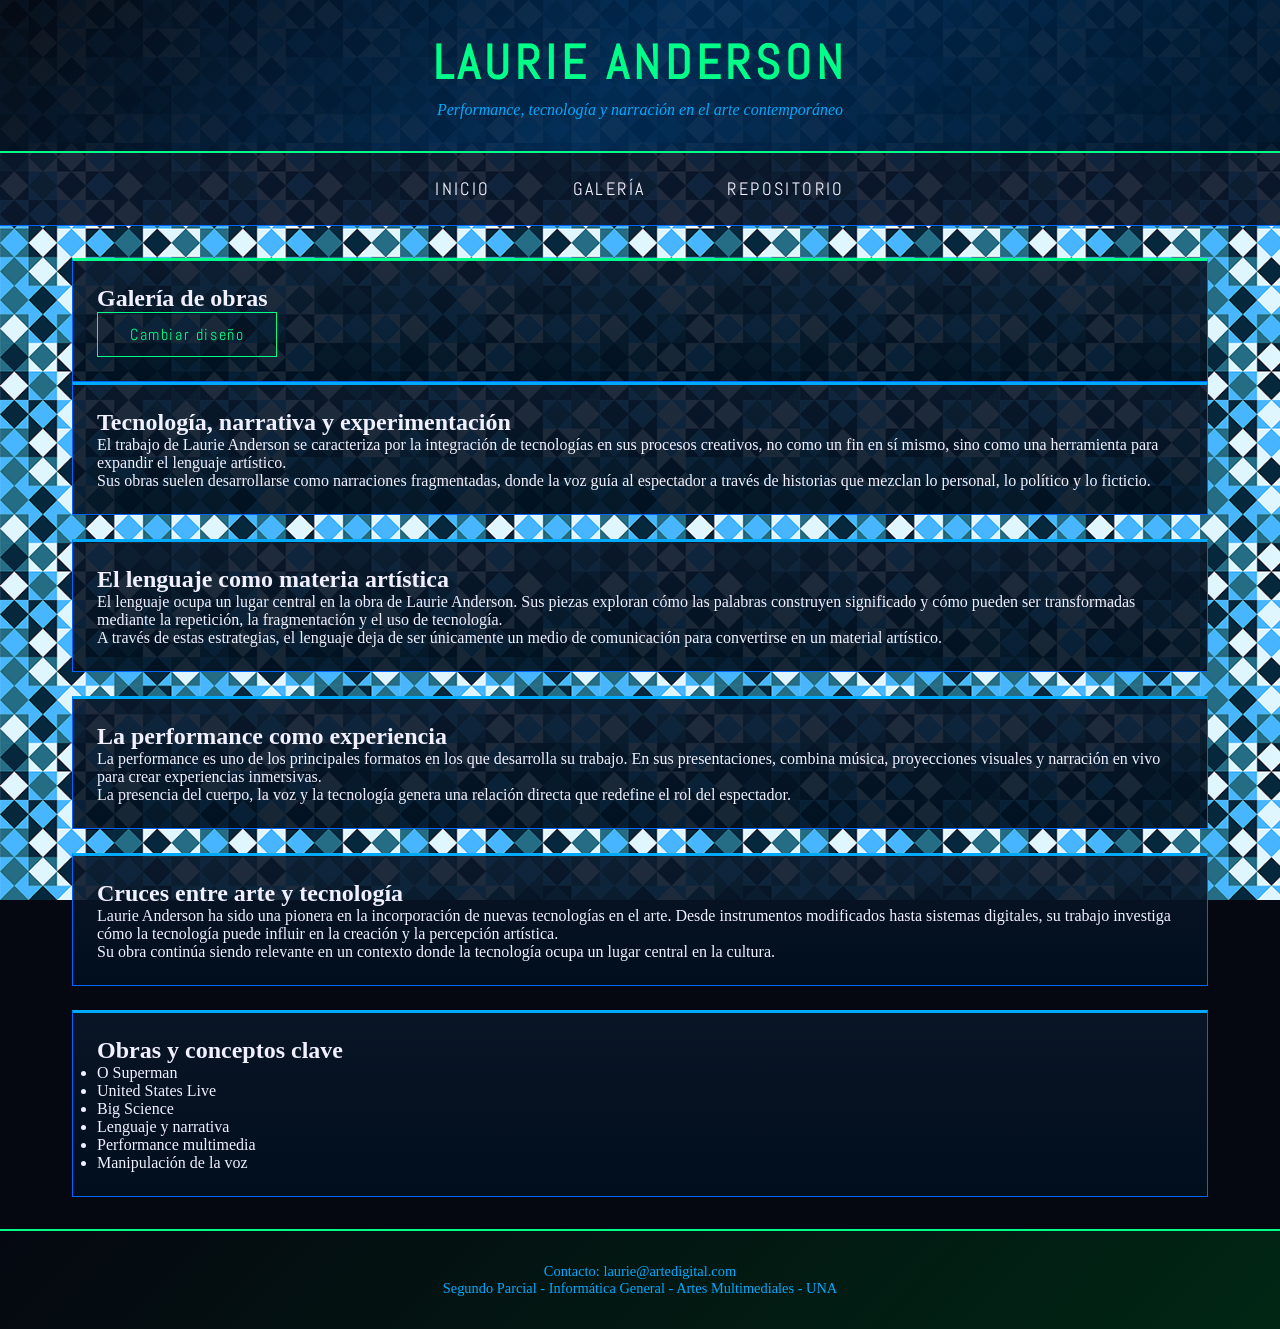
==== galeria.html @ 89d1b262 "modificaciones en nombres, creacion de galeria" ====
<!DOCTYPE html>
<html lang="es">
<head>
    <meta charset="UTF-8">
    <meta name="viewport" content="width=device-width, initial-scale=1.0">
    <title>Laurie Anderson - Obra y Pensamiento</title>
    <link rel="stylesheet" href="estilos.css">
</head>
<body>

    <header>
        <h1>Laurie Anderson</h1>
        <p>Performance, tecnología y narración en el arte contemporáneo</p>
    </header>

    <nav>
        <a href="index.html">Inicio</a>
        <a href="galeria.html">Galería</a>
        <a href="repositorio.html">Repositorio</a>
    </nav>

    <main>
        <div class="contenedor">

            <div class="columnas-2">

                <!-- columna izquierda: galería -->
                <div class="columna-ancha">
                    <h2>Galería de obras</h2>
                    <button id="btnCambioDiseno">Cambiar diseño</button>
                    <div id="galeria"></div>
                </div>

                <!-- columna derecha: texto -->
                <div class="columna-angosta">

                    <article>
                        <h2>Tecnología, narrativa y experimentación</h2>
                        <p>El trabajo de Laurie Anderson se caracteriza por la integración de tecnologías en sus procesos creativos, no como un fin en sí mismo, sino como una herramienta para expandir el lenguaje artístico.</p>
                        <p>Sus obras suelen desarrollarse como narraciones fragmentadas, donde la voz guía al espectador a través de historias que mezclan lo personal, lo político y lo ficticio.</p>
                    </article>

                    <article>
                        <h2>El lenguaje como materia artística</h2>
                        <p>El lenguaje ocupa un lugar central en la obra de Laurie Anderson. Sus piezas exploran cómo las palabras construyen significado y cómo pueden ser transformadas mediante la repetición, la fragmentación y el uso de tecnología.</p>
                        <p>A través de estas estrategias, el lenguaje deja de ser únicamente un medio de comunicación para convertirse en un material artístico.</p>
                    </article>

                    <article>
                        <h2>La performance como experiencia</h2>
                        <p>La performance es uno de los principales formatos en los que desarrolla su trabajo. En sus presentaciones, combina música, proyecciones visuales y narración en vivo para crear experiencias inmersivas.</p>
                        <p>La presencia del cuerpo, la voz y la tecnología genera una relación directa que redefine el rol del espectador.</p>
                    </article>

                    <article>
                        <h2>Cruces entre arte y tecnología</h2>
                        <p>Laurie Anderson ha sido una pionera en la incorporación de nuevas tecnologías en el arte. Desde instrumentos modificados hasta sistemas digitales, su trabajo investiga cómo la tecnología puede influir en la creación y la percepción artística.</p>
                        <p>Su obra continúa siendo relevante en un contexto donde la tecnología ocupa un lugar central en la cultura.</p>
                    </article>

                    <section>
                        <h2>Obras y conceptos clave</h2>
                        <ul>
                            <li>O Superman</li>
                            <li>United States Live</li>
                            <li>Big Science</li>
                            <li>Lenguaje y narrativa</li>
                            <li>Performance multimedia</li>
                            <li>Manipulación de la voz</li>
                        </ul>
                    </section>

                </div>

            </div>

        </div>
    </main>

    <footer>
        <p>Contacto: laurie@artedigital.com</p>
        <p>Segundo Parcial - Informática General - Artes Multimediales - UNA</p>
    </footer>

    <script src="js/galeria.js"></script>

</body>
</html>
---- estilos.css ----
/* ===== IMPORTACIÓN DE FUENTE ===== */
@import url('https://fonts.googleapis.com/css2?family=Abel&display=swap');

/* ===== VARIABLES ===== */
:root {
    --negro: #050810;
    --azul-profundo: #0a1628;
    --azul-electrico: #0066ff;
    --azul-neon: #00aaff;
    --violeta: #7700ff;
    --verde-neon: #00ff88;
    --verde-electrico: #00cc66;
    --blanco: #f0f0ff;
    --acento: #4488ff;
}

/* ===== RESET Y BASE ===== */
* {
    margin: 0;
    padding: 0;
    box-sizing: border-box;
}

body {
    background-color: var(--negro);
    background-image: url('img/fondo.png');
    background-size: 200px 200px;
    background-repeat: repeat;
    background-attachment: fixed;
    color: var(--blanco);
    font-family: Georgia, serif;
    display: flex;
    flex-direction: column;
    align-items: center;
}

/* ===== CONTENEDOR PRINCIPAL ===== */
.contenedor {
    max-width: 1200px;
    width: 100%;
    padding: 2rem;
}

/* ===== HEADER ===== */
header {
    width: 100%;
    padding: 2rem;
    background: linear-gradient(
        135deg,
        rgba(5, 8, 16, 0.95) 0%,
        rgba(0, 40, 80, 0.95) 50%,
        rgba(0, 20, 40, 0.95) 100%
    );
    border-bottom: 2px solid var(--verde-neon);
    text-align: center;
}

header h1 {
    font-family: 'Abel', sans-serif;
    font-size: 3rem;
    color: var(--verde-neon);
    letter-spacing: 0.3rem;
    text-transform: uppercase;
}

header p {
    color: var(--azul-neon);
    font-style: italic;
    margin-top: 0.5rem;
    font-size: 1rem;
}

/* ===== NAV ===== */
nav {
    width: 100%;
    background-color: rgba(10, 22, 40, 0.9);
    border-bottom: 1px solid var(--azul-electrico);
    display: flex;
    justify-content: center;
    gap: 3rem;
    padding: 1rem;
}

nav a {
    font-family: 'Abel', sans-serif;
    color: var(--blanco);
    text-decoration: none;
    font-size: 1.1rem;
    letter-spacing: 0.15rem;
    text-transform: uppercase;
    padding: 0.5rem 1rem;
    border: 1px solid transparent;
    transition: all 0.3s;
}

nav a:hover {
    color: var(--verde-neon);
    border: 1px solid var(--verde-neon);
}

nav a:visited {
    color: var(--blanco);
}

nav a:active {
    color: var(--violeta);
}

/* ===== MAIN ===== */
main {
    width: 100%;
    max-width: 1200px;
}

/* ===== LAYOUT 3 COLUMNAS ===== */
.columnas {
    display: flex;
    flex-direction: row;
    gap: 2rem;
    margin: 2rem 0;
}

.columna {
    flex: 1;
    background: linear-gradient(
        180deg,
        rgba(10, 22, 40, 0.85) 0%,
        rgba(0, 15, 30, 0.85) 100%
    );
    border: 1px solid var(--azul-electrico);
    border-top: 3px solid var(--verde-neon);
    padding: 1.5rem;
    transition: border-color 0.3s;
}

.columna:hover {
    border-top-color: var(--azul-neon);
}

.columna h2 {
    font-family: 'Abel', sans-serif;
    color: var(--verde-neon);
    font-size: 1.4rem;
    margin-bottom: 1rem;
    letter-spacing: 0.1rem;
}

.columna p {
    font-size: 1rem;
    line-height: 1.7;
    margin-bottom: 1rem;
}

blockquote {
    font-family: 'Abel', sans-serif;
    font-size: 1.5rem;
    color: var(--azul-neon);
    line-height: 1.6;
    font-style: italic;
    border-left: 3px solid var(--verde-neon);
    padding-left: 1rem;
}

/* ===== DATO CURIOSO ===== */
#datosCuriosos {
    background: linear-gradient(
        135deg,
        rgba(0, 20, 40, 0.85) 0%,
        rgba(0, 50, 30, 0.85) 100%
    );
    border: 1px solid var(--verde-neon);
    padding: 2rem;
    margin: 2rem 0;
    text-align: center;
}

#datosCuriosos h2 {
    font-family: 'Abel', sans-serif;
    color: var(--verde-neon);
    font-size: 1.4rem;
    margin-bottom: 1rem;
    letter-spacing: 0.1rem;
}

#textoCurioso {
    font-size: 1rem;
    line-height: 1.7;
    margin-bottom: 1.5rem;
    min-height: 3rem;
    color: var(--blanco);
}

/* ===== BOTONES ===== */
button {
    background-color: transparent;
    color: var(--verde-neon);
    border: 1px solid var(--verde-neon);
    padding: 0.7rem 2rem;
    font-family: 'Abel', sans-serif;
    font-size: 1rem;
    letter-spacing: 0.1rem;
    cursor: pointer;
    transition: all 0.3s;
}

button:hover {
    background-color: var(--verde-neon);
    color: var(--negro);
}

/* ===== FOOTER ===== */
footer {
    width: 100%;
    padding: 2rem;
    background: linear-gradient(
        135deg,
        rgba(5, 8, 16, 0.95) 0%,
        rgba(0, 40, 20, 0.95) 100%
    );
    border-top: 2px solid var(--verde-neon);
    text-align: center;
    font-size: 0.9rem;
    color: var(--azul-neon);
}

/* ===== SECCIONES DEL EJERCICIO ===== */
#intro-ejercicio,
#paso1,
#paso2,
#paso3,
#resultados {
    background: linear-gradient(
        180deg,
        rgba(10, 22, 40, 0.90) 0%,
        rgba(0, 15, 30, 0.90) 100%
    );
    border: 1px solid var(--azul-electrico);
    border-top: 3px solid var(--verde-neon);
    padding: 1.5rem;
    margin-bottom: 1.5rem;

}

#intro-ejercicio h2,
#paso1 h3,
#paso2 h3,
#paso3 h3,
#resultados h3 {
    font-family: 'Abel', sans-serif;
    color: var(--verde-neon);
    font-size: 1.3rem;
    margin-bottom: 1rem;
    letter-spacing: 0.1rem;
}

/* labels e inputs */
label {
    display: block;
    color: var(--azul-neon);
    margin-top: 1rem;
    margin-bottom: 0.3rem;
    font-size: 0.95rem;
}

input {
    background-color: rgba(0, 20, 40, 0.8);
    border: 1px solid var(--azul-electrico);
    color: var(--blanco);
    padding: 0.5rem 1rem;
    font-size: 1rem;
    width: 100%;
    margin-bottom: 0.5rem;
}

input:focus {
    outline: none;
    border-color: var(--verde-neon);
}

.columna-ancha {
    flex: 2;
    background: linear-gradient(
        180deg,
        rgba(10, 22, 40, 0.90) 0%,
        rgba(0, 15, 30, 0.90) 100%
    );
    border: 1px solid var(--azul-electrico);
    border-top: 3px solid var(--verde-neon);
    padding: 1.5rem;
}

.columna-angosta {
    flex: 1;
    display: flex;
    flex-direction: column;
    gap: 1.5rem;
}

.columna-angosta article,
.columna-angosta section {
    background: linear-gradient(
        180deg,
        rgba(10, 22, 40, 0.90) 0%,
        rgba(0, 15, 30, 0.90) 100%
    );
    border: 1px solid var(--azul-electrico);
    border-top: 3px solid var(--azul-neon);
    padding: 1.5rem;
}
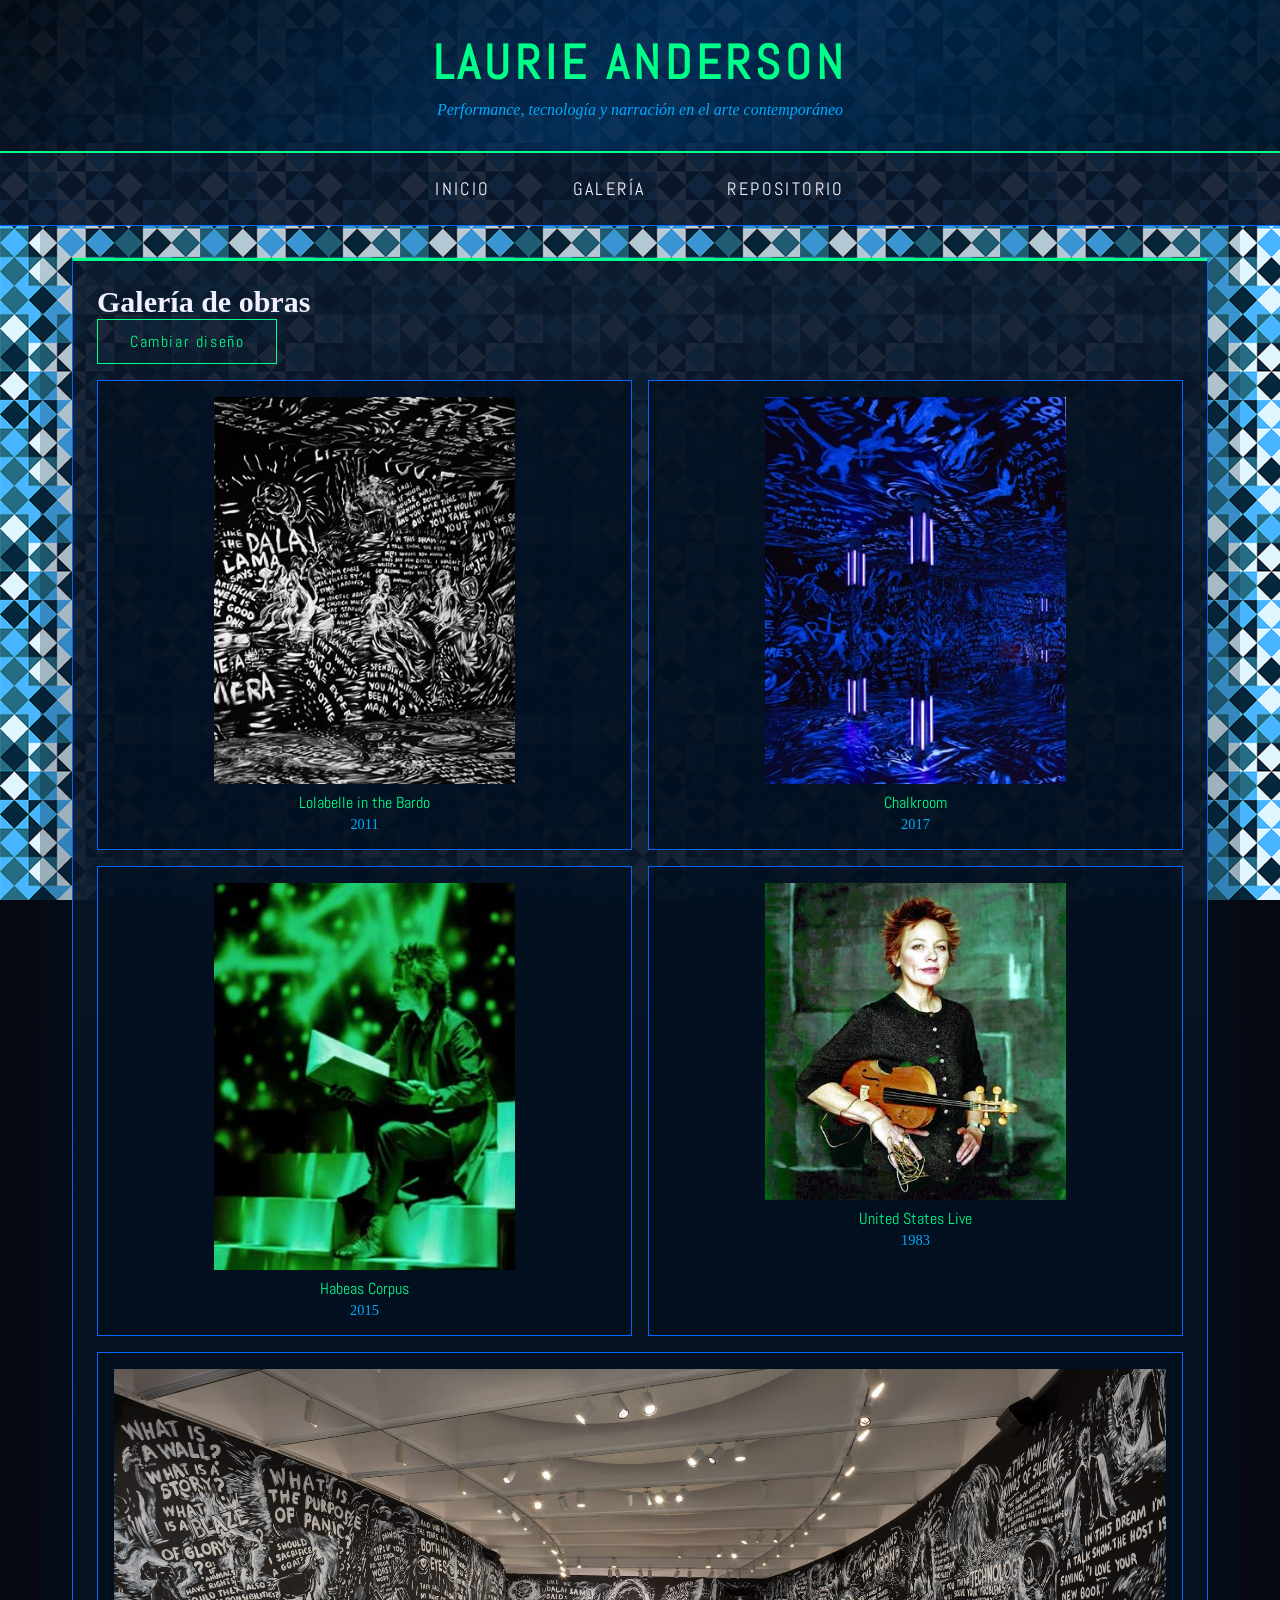
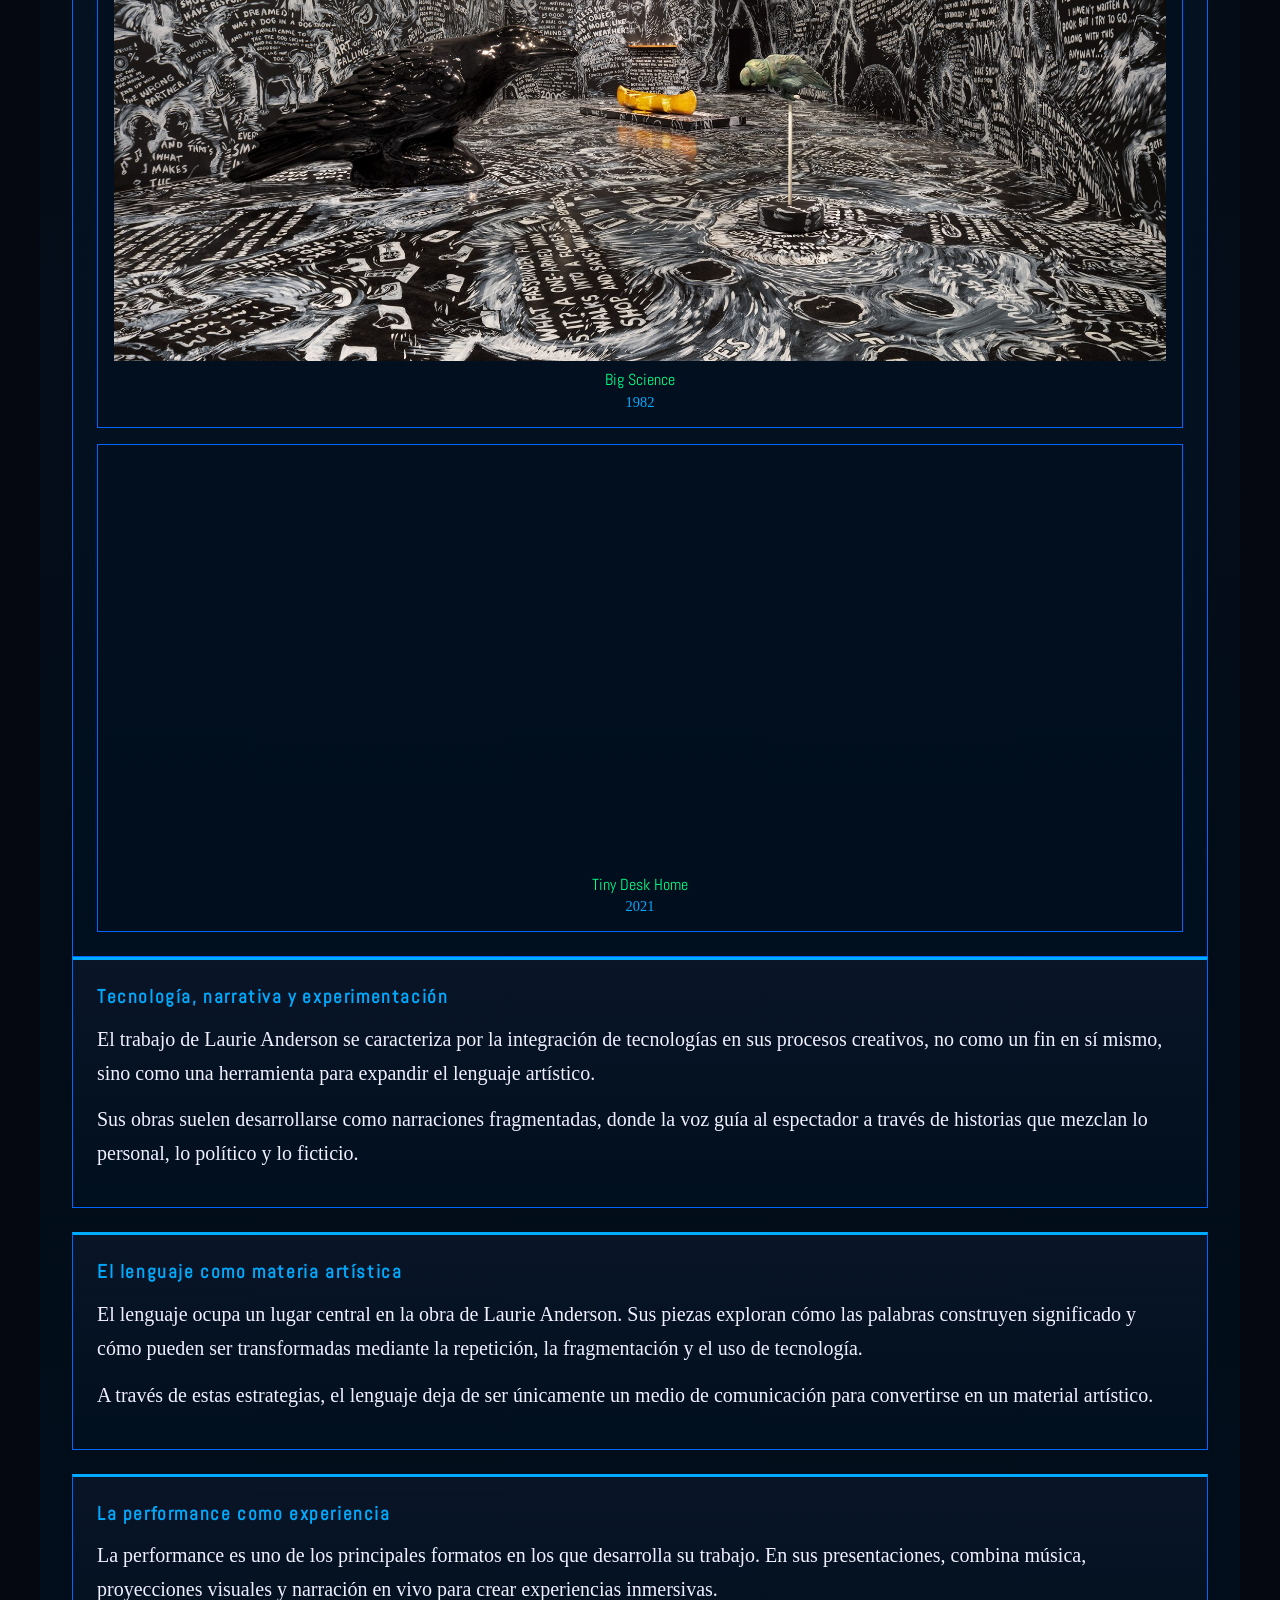
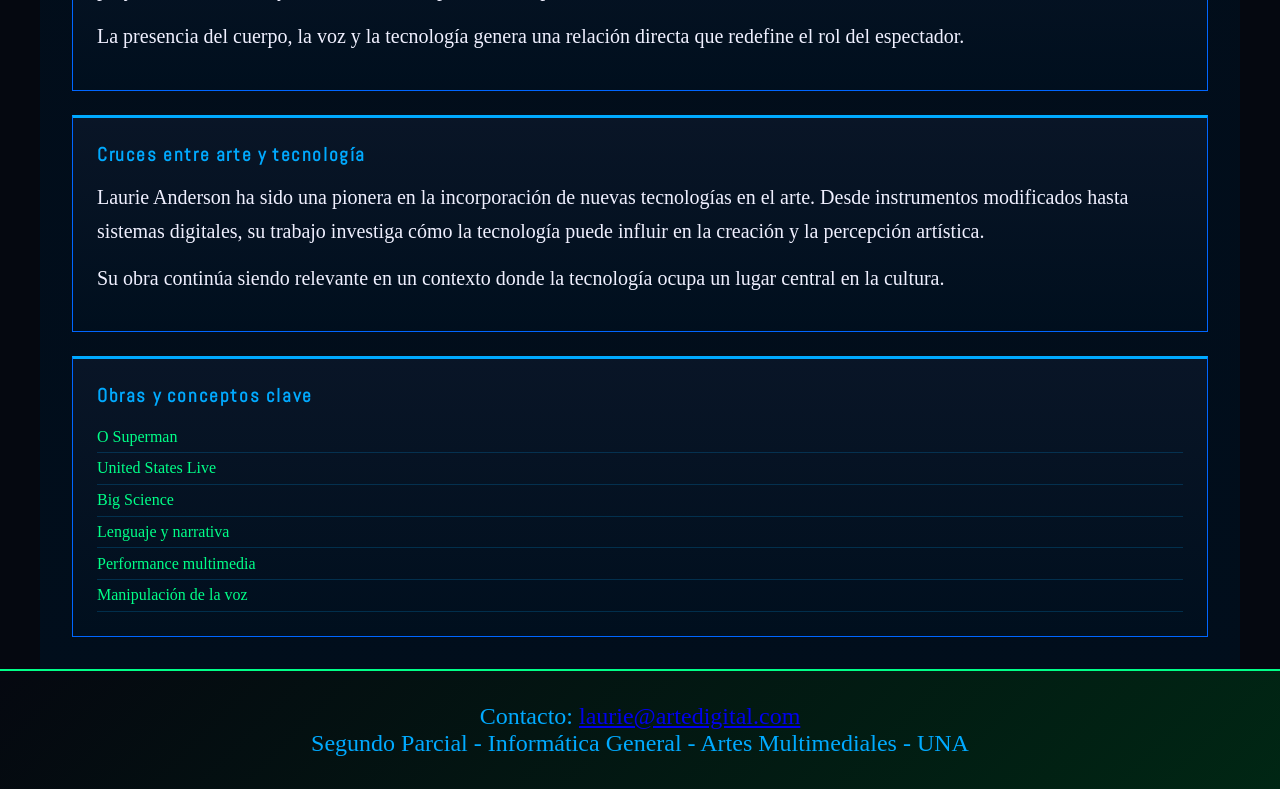
==== commit 4f3569b5: "pequeños cambios en la estetica del sitio" ====
--- a/galeria.html
+++ b/galeria.html
@@ -78,7 +78,7 @@
     </main>
 
     <footer>
-        <p>Contacto: laurie@artedigital.com</p>
+        <p>Contacto: <a href="mailto:laurie@artedigital.com">laurie@artedigital.com</a></p>
         <p>Segundo Parcial - Informática General - Artes Multimediales - UNA</p>
     </footer>
 
--- a/estilos.css
+++ b/estilos.css
@@ -32,6 +32,7 @@
     display: flex;
     flex-direction: column;
     align-items: center;
+    font-size: 20px;
 }
 
 /* ===== CONTENEDOR PRINCIPAL ===== */
@@ -39,6 +40,11 @@
     max-width: 1200px;
     width: 100%;
     padding: 2rem;
+    background: linear-gradient(
+        180deg,
+        rgba(10, 22, 40, 0.2) 0%,
+        rgba(0, 15, 30, 0.85) 100%
+    );
 }
 
 /* ===== HEADER ===== */
@@ -112,6 +118,10 @@
     max-width: 1200px;
 }
 
+p {
+    font-size: 1.5rem;
+}
+
 /* ===== LAYOUT 3 COLUMNAS ===== */
 .columnas {
     display: flex;
@@ -120,6 +130,15 @@
     margin: 2rem 0;
 }
 
+.foto-perfil {
+    width: 100%;
+    height: auto;
+    display: block;
+    margin: 0 auto 1rem auto;
+    filter: grayscale(20%);
+}
+
+
 .columna {
     flex: 1;
     background: linear-gradient(
@@ -146,19 +165,23 @@
 }
 
 .columna p {
-    font-size: 1rem;
+    font-size: 1.2rem;
     line-height: 1.7;
     margin-bottom: 1rem;
+    margin-top: 0.5rem;
+    text-align: center;
 }
 
 blockquote {
     font-family: 'Abel', sans-serif;
-    font-size: 1.5rem;
+    font-size: 1.8rem;
     color: var(--azul-neon);
     line-height: 1.6;
     font-style: italic;
     border-left: 3px solid var(--verde-neon);
-    padding-left: 1rem;
+    padding-left: 1.5rem;
+    text-align: center;
+    margin-top: 5rem;
 }
 
 /* ===== DATO CURIOSO ===== */
@@ -177,13 +200,13 @@
 #datosCuriosos h2 {
     font-family: 'Abel', sans-serif;
     color: var(--verde-neon);
-    font-size: 1.4rem;
+    font-size: 1.6rem;
     margin-bottom: 1rem;
     letter-spacing: 0.1rem;
 }
 
 #textoCurioso {
-    font-size: 1rem;
+    font-size: 1.5rem;
     line-height: 1.7;
     margin-bottom: 1.5rem;
     min-height: 3rem;
@@ -276,9 +299,74 @@
     outline: none;
     border-color: var(--verde-neon);
 }
+/* ===== GALERÍA ===== */
+
+#galeria {
+    display: flex;
+    flex-direction: column;
+    gap: 1rem;
+    margin-top: 1rem;
+}
+
+.galeria-fila {
+    display: flex;
+    flex-direction: row;
+    gap: 1rem;
+}
+
+.tarjeta {
+    border: 1px solid var(--azul-electrico);
+    padding: 1rem;
+    background-color: rgba(0, 15, 30, 0.7);
+}
+
+.tarjeta-vertical {
+    flex: 1;
+}
+
+.tarjeta-vertical img {
+    width: 60%;
+    display: block;
+    margin: 0 auto 0.5rem auto;
+    transition: width 0.3s;
+}
+
+.tarjeta-horizontal {
+    width: 100%;
+}
+
+.tarjeta-horizontal img {
+    width: 100%;
+    display: block;
+    margin-bottom: 0.5rem;
+}
+
+.tarjeta-video {
+    width: 100%;
+}
+
+.tarjeta-video iframe {
+    width: 100%;
+    height: 400px;
+    border: none;
+    margin-bottom: 0.5rem;
+}
+
+.obra-nombre {
+    color: var(--verde-neon);
+    font-family: 'Abel', sans-serif;
+    font-size: 1rem;
+    margin-bottom: 0.2rem;
+    text-align: center;
+}
+
+.obra-anio {
+    color: var(--azul-neon);
+    font-size: 0.9rem;
+    text-align: center;
+}
 
 .columna-ancha {
-    flex: 2;
     background: linear-gradient(
         180deg,
         rgba(10, 22, 40, 0.90) 0%,
@@ -306,4 +394,53 @@
     border: 1px solid var(--azul-electrico);
     border-top: 3px solid var(--azul-neon);
     padding: 1.5rem;
+}
+
+.columna-angosta h2 {
+    font-family: 'Abel', sans-serif;
+    color: var(--azul-neon);
+    font-size: 1.2rem;
+    margin-bottom: 0.8rem;
+    letter-spacing: 0.1rem;
+}
+
+.columna-angosta p {
+    font-size: 1.25rem;
+    line-height: 1.7;
+    margin-bottom: 0.8rem;
+}
+
+.columna-angosta ul {
+    list-style: none;
+    padding: 0;
+}
+
+.columna-angosta ul li {
+    color: var(--verde-neon);
+    padding: 0.4rem 0;
+    border-bottom: 1px solid rgba(0, 170, 255, 0.2);
+    font-size: 1rem;
+}
+
+/* ===== RESULTADOS ===== */
+#resultados p {
+    color: var(--blanco);
+    font-size: 1rem;
+    padding: 0.8rem 1rem;
+    margin-bottom: 0.5rem;
+    border-left: 3px solid var(--verde-neon);
+    background-color: rgba(0, 255, 136, 0.05);
+}
+
+#resultados p:nth-child(odd) {
+    border-left-color: var(--azul-neon);
+    background-color: rgba(0, 170, 255, 0.05);
+}
+
+#resultados h3 {
+    color: var(--verde-neon);
+    font-family: 'Abel', sans-serif;
+    font-size: 1.3rem;
+    margin-bottom: 1.5rem;
+    letter-spacing: 0.1rem;
 }
